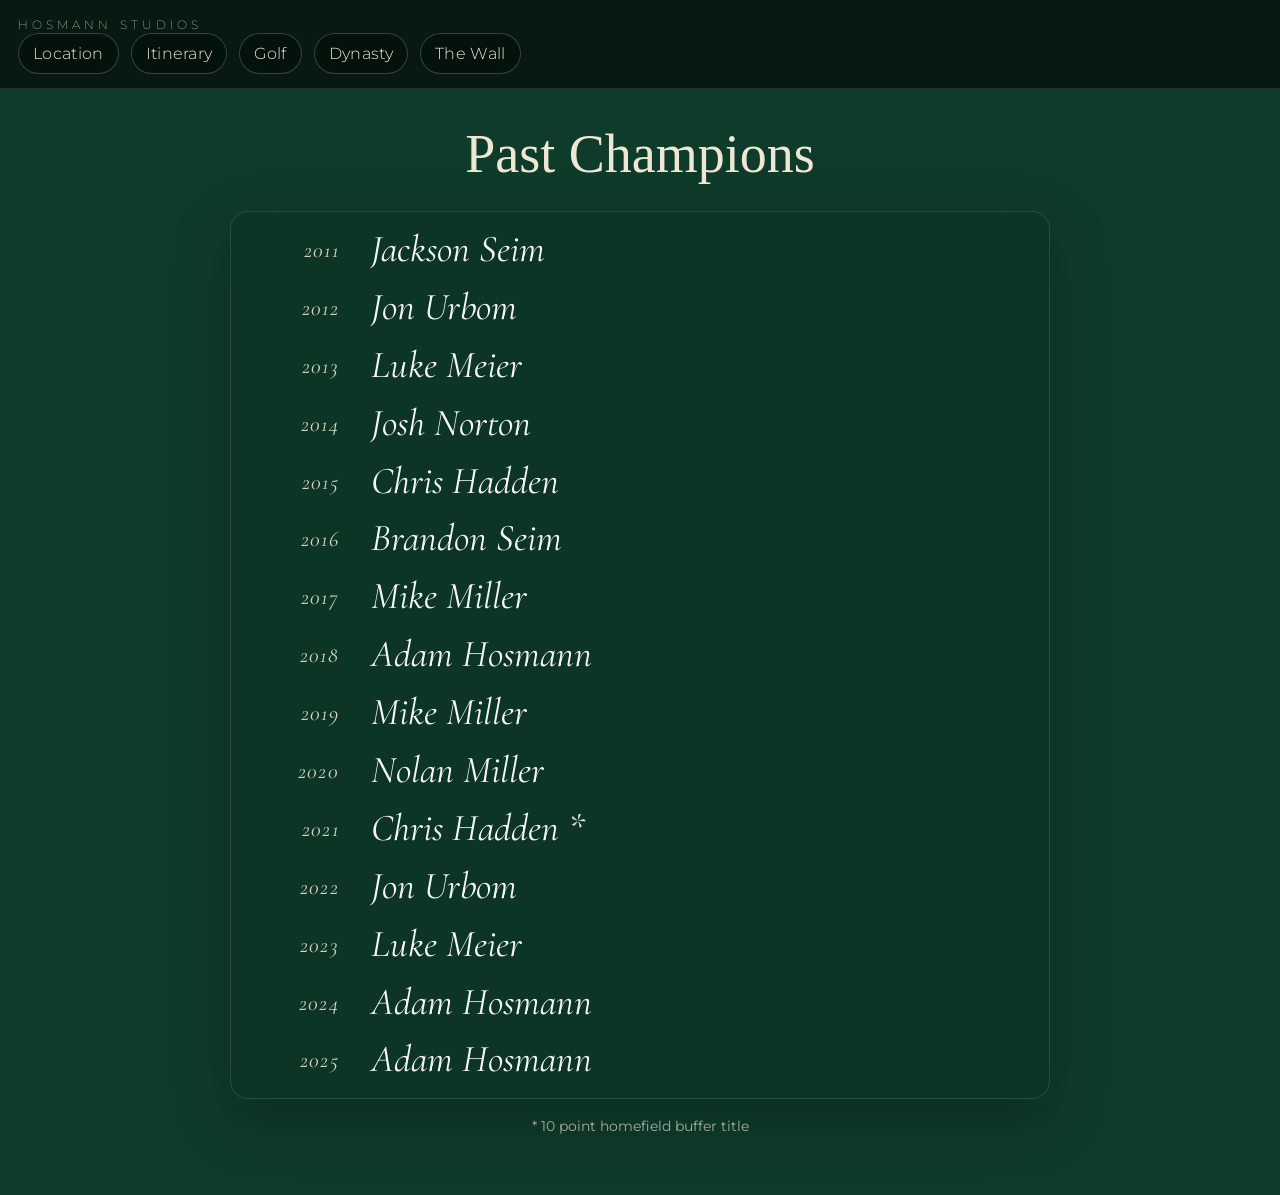
==== docs/dynasty.html @ a7280087 "Update dynasty.html" ====
<!doctype html>
<html lang="en">
<head>
  <meta charset="utf-8">
  <meta name="viewport" content="width=device-width, initial-scale=1, viewport-fit=cover">
  <title>Hosmann Studios</title>

  <link rel="preconnect" href="https://fonts.googleapis.com">
  <link rel="preconnect" href="https://fonts.gstatic.com" crossorigin>
  <link rel="stylesheet" href="https://fonts.googleapis.com/css2?family=IM+Fell+English+SC&family=Montserrat:wght@200;300;400;600&family=Cormorant+Garamond:ital,wght@0,400;0,600;1,400;1,600&display=swap">
  <link rel="stylesheet" href="styles.css?v=14">
</head>

<body class="page">
  <header class="topbar">
    <a class="brand" href="index.html">Hosmann Studios</a>

    <div class="topnav">
      <nav class="nav" aria-label="Primary">
        <a class="btn" href="location.html">Location</a>
        <a class="btn" href="itinerary.html">Itinerary</a>
        <a class="btn" href="golf.html">Golf</a>
        <a class="btn" href="dynasty.html">Dynasty</a>
        <a class="btn" href="wall.html">The Wall</a>
      </nav>
    </div>
  </header>

  <main class="content dynasty">
    <h1 class="page-title">Past Champions</h1>

    <div class="dynasty-table" role="table" aria-label="Past Champions">
      <div class="dynasty-row" role="row">
        <div class="dynasty-year" role="cell">2011</div>
        <div class="dynasty-name" role="cell">Jackson Seim</div>
      </div>

      <div class="dynasty-row" role="row">
        <div class="dynasty-year" role="cell">2012</div>
        <div class="dynasty-name" role="cell">Jon Urbom</div>
      </div>

      <div class="dynasty-row" role="row">
        <div class="dynasty-year" role="cell">2013</div>
        <div class="dynasty-name" role="cell">Luke Meier</div>
      </div>

      <div class="dynasty-row" role="row">
        <div class="dynasty-year" role="cell">2014</div>
        <div class="dynasty-name" role="cell">Josh Norton</div>
      </div>

      <div class="dynasty-row" role="row">
        <div class="dynasty-year" role="cell">2015</div>
        <div class="dynasty-name" role="cell">Chris Hadden</div>
      </div>

      <div class="dynasty-row" role="row">
        <div class="dynasty-year" role="cell">2016</div>
        <div class="dynasty-name" role="cell">Brandon Seim</div>
      </div>

      <div class="dynasty-row" role="row">
        <div class="dynasty-year" role="cell">2017</div>
        <div class="dynasty-name" role="cell">Mike Miller</div>
      </div>

      <div class="dynasty-row" role="row">
        <div class="dynasty-year" role="cell">2018</div>
        <div class="dynasty-name" role="cell">Adam Hosmann</div>
      </div>

      <div class="dynasty-row" role="row">
        <div class="dynasty-year" role="cell">2019</div>
        <div class="dynasty-name" role="cell">Mike Miller</div>
      </div>

      <div class="dynasty-row" role="row">
        <div class="dynasty-year" role="cell">2020</div>
        <div class="dynasty-name" role="cell">Nolan Miller</div>
      </div>

      <div class="dynasty-row" role="row">
        <div class="dynasty-year" role="cell">2021</div>
        <div class="dynasty-name" role="cell">Chris Hadden <span class="dynasty-note">*</span></div>
      </div>

      <div class="dynasty-row" role="row">
        <div class="dynasty-year" role="cell">2022</div>
        <div class="dynasty-name" role="cell">Jon Urbom</div>
      </div>

      <div class="dynasty-row" role="row">
        <div class="dynasty-year" role="cell">2023</div>
        <div class="dynasty-name" role="cell">Luke Meier</div>
      </div>

      <div class="dynasty-row" role="row">
        <div class="dynasty-year" role="cell">2024</div>
        <div class="dynasty-name" role="cell">Adam Hosmann</div>
      </div>

      <div class="dynasty-row" role="row">
        <div class="dynasty-year" role="cell">2025</div>
        <div class="dynasty-name" role="cell">Adam Hosmann</div>
      </div>
    </div>

    <p class="dynasty-footnote">* 10 point homefield buffer title</p>
  </main>
</body>
</html>
---- docs/styles.css ----
:root{
  --bg:#0F3B2B;
  --cream: rgba(247, 238, 220, .96);
  --creamSoft: rgba(247, 238, 220, .78);
  --line: rgba(247, 238, 220, .22);
  --gold: rgba(216, 185, 130, .96);
}

*{ box-sizing:border-box; }
html, body { min-height: 100%; }
html { background: var(--bg); }
body{
  margin:0;
  background: var(--bg);
  color: var(--cream);
  font-family: Montserrat, system-ui, -apple-system, Segoe UI, Roboto, Arial, sans-serif;
}
a{ color:inherit; text-decoration:none; }
a:hover{ opacity:.92; }

/* HOME HERO */
.hero{
  position: relative;
  min-height: 100svh;
  overflow:hidden;
  display:flex;
  flex-direction:column;
  justify-content:space-between;
  padding: clamp(16px, 3.2vw, 34px);
  padding-top: calc(clamp(16px, 3.2vw, 34px) + env(safe-area-inset-top));
  padding-bottom: calc(clamp(16px, 3.2vw, 34px) + env(safe-area-inset-bottom));
}

.hero-bg{
  position:absolute;
  inset:0;
  overflow:hidden;
  transform: translateZ(0);
}

.hero-img{
  width:100%;
  height:100%;
  object-fit:cover;
  object-position:center;
  display:block;
}

.hero-scrim{
  position:absolute;
  inset:0;
  background: linear-gradient(
    to bottom,
    rgba(0,0,0,.25) 0%,
    rgba(0,0,0,.18) 35%,
    rgba(6,22,15,.80) 100%
  );
}

.hero-top, .hero-center, .hero-bottom{ position:relative; z-index:1; }

.kicker{
  margin:0;
  text-align:center;
  text-transform: uppercase;
  letter-spacing: .34em;
  font-weight: 200;
  color: var(--creamSoft);
  font-size: clamp(12px, 2.3vw, 15px);
}

.hero-center{ text-align:center; padding: 10px 0; }

.title{
  margin: 10px 0 8px;
  font-family: "IM Fell English SC", Georgia, "Times New Roman", serif;
  font-weight: 400;
  line-height: .98;
  color: var(--cream);
  font-size: clamp(40px, 7.2vw, 84px);
  text-shadow: 0 10px 30px rgba(0,0,0,.35);
}

.subtitle{
  margin: 0;
  font-family: "Cormorant Garamond", Georgia, serif;
  font-style: italic;
  font-weight: 400;
  color: var(--creamSoft);
  font-size: clamp(18px, 3.2vw, 28px);
}

/* HERO NAV */
.nav{
  display:flex;
  gap: 12px;
  justify-content:center;
  flex-wrap:wrap;
}
.btn{
  display:inline-flex;
  align-items:center;
  justify-content:center;
  padding: 12px 18px;
  border-radius: 999px;
  border: 1px solid var(--line);
  background: rgba(0,0,0,.18);
  backdrop-filter: blur(10px);
  -webkit-backdrop-filter: blur(10px);
  color: var(--cream);
  font-weight: 300;
  letter-spacing: .02em;
  min-width: 110px;
  transition: background .15s ease, border-color .15s ease, transform .1s ease;
}
.btn:hover{
  background: rgba(0,0,0,.26);
  border-color: rgba(247,238,220,.30);
}
.btn:active{
  background: rgba(6,22,15,.88);
  transform: translateY(1px);
  border-color: rgba(247,238,220,.34);
}

@media (max-width: 480px){
  .hero{ padding-left: 16px; padding-right: 16px; }
  .kicker{ letter-spacing: .26em; }
  .nav{ gap: 10px; }
  .btn{ min-width: 46%; padding: 12px 14px; }
}
@media (max-height: 740px){
  .title{ font-size: clamp(34px, 6.6vw, 68px); }
}

/* TOPBAR + CONTENT PAGES */
.topbar{
  position: sticky;
  top:0;
  z-index:10;
  background: rgba(6,22,15,.88);
  backdrop-filter: blur(12px);
  -webkit-backdrop-filter: blur(12px);
  border-bottom: 1px solid rgba(247,238,220,.10);
  padding: 14px 18px;
}
.brand{
  font-weight: 200;
  letter-spacing: .34em;
  text-transform: uppercase;
  color: var(--creamSoft);
  font-size: 12px;
  text-decoration: none;
}

.brand:hover{
  opacity: .9;
}

.topnav .nav{ justify-content:flex-start; }
.topnav .btn{ min-width: auto; padding: 10px 14px; }

.content{
  max-width: 980px;
  margin: 0 auto;
  padding: 26px 18px 60px;
}
.page-title{
  margin: 10px 0 18px;
  font-family: "IM Fell English SC", Georgia, serif;
  font-weight: 400;
  font-size: clamp(34px, 4.4vw, 54px);
}

.card{
  background: rgba(255,255,255,.03);
  border: 1px solid rgba(247,238,220,.10);
  border-radius: 18px;
  padding: 18px;
}
.muted{ color: rgba(247,238,220,.72); }

.grid-2{
  display:grid;
  grid-template-columns: 1fr 1fr;
  gap: 18px;
}
@media (max-width: 720px){
  .grid-2{ grid-template-columns: 1fr; }
}

/* ITINERARY */
.itinerary{ display:flex; flex-direction:column; gap: 18px; }
.day{
  background: linear-gradient(180deg, rgba(255,255,255,.03), rgba(255,255,255,.02));
  border: 1px solid rgba(247,238,220,.10);
  border-radius: 18px;
  padding: 18px;
}
.day h2{
  margin: 0 0 14px;
  font-family: "Cormorant Garamond", Georgia, serif;
  font-weight: 600;
  color: var(--gold);
  font-size: clamp(22px, 3vw, 30px);
}
.schedule{ display:flex; flex-direction:column; gap: 10px; }
.row{
  display:grid;
  grid-template-columns: 170px 1fr;
  gap: 12px;
  padding: 10px 12px;
  border-radius: 12px;
  background: rgba(0,0,0,.18);
  border: 1px solid rgba(247,238,220,.08);
}
.time{ font-weight: 300; color: rgba(247,238,220,.80); }
.event{
  font-family: "Cormorant Garamond", Georgia, serif;
  font-style: italic;
  font-size: 20px;
  color: rgba(247,238,220,.94);
}
@media (max-width: 560px){
  .row{ grid-template-columns: 1fr; }
  .event{ font-size: 19px; }
}

/* DYNASTY – PAST CHAMPIONS */

.dynasty{
  max-width: 980px;
  margin: 0 auto;
}

.dynasty .page-title{
  text-align: center;
  margin: 8px 0 26px;
}

/* Centered two-column list that feels like itinerary typography */
.dynasty-table{
  width: min(820px, 100%);
  margin: 0 auto;
  display: grid;
  gap: clamp(12px, 2.2vw, 18px);
  padding: clamp(10px, 2vw, 18px);
  border-radius: 18px;
  background: rgba(0,0,0,.10);
  border: 1px solid rgba(247,238,220,.12);
  box-shadow: 0 20px 60px rgba(0,0,0,.25);
}

.dynasty-row{
  display: grid;
  grid-template-columns: 90px 1fr;
  column-gap: 32px;
  align-items: center;
}

.dynasty-year{
  text-align: right;
  font-family: "Cormorant Garamond", Georgia, serif;
  font-style: italic;
  font-weight: 400;
  color: rgba(247,238,220,.85);
  letter-spacing: .06em;
  font-size: clamp(18px, 3.4vw, 22px);
  line-height: 1;
}

.dynasty-name{
  font-family: "Cormorant Garamond", Georgia, serif;
  font-style: italic;
  font-weight: 400;
  color: rgba(255,255,255,.96);
  font-size: clamp(24px, 4.8vw, 38px);
  line-height: 1.05;
}

.dynasty-note{
  opacity: .85;
}

.dynasty-footnote{
  margin: 18px auto 0;
  width: min(820px, 100%);
  text-align: center;
  font-size: 14px;
  color: rgba(247,238,220,.65);
}

/* WALL */
.wall{ display:flex; flex-direction:column; gap: 22px; }
.champ{
  background: rgba(255,255,255,.03);
  border: 1px solid rgba(247,238,220,.10);
  border-radius: 18px;
  padding: 16px;
}
.champ h2{
  margin: 0 0 12px;
  font-family: "IM Fell English SC", Georgia, serif;
  font-weight: 400;
  color: var(--gold);
}
.champ-img{
  width:100%;
  height:auto;
  border-radius: 14px;
  border: 1px solid rgba(247,238,220,.12);
}

.location-image {
  margin-top: 2.5rem;
  display: flex;
  justify-content: center;
}

.location-image img {
  width: 100%;
  max-width: 900px;
  height: auto;
  border-radius: 6px;
}

/* iPhone portrait: keep cover, adjust the crop window */
@media (max-width: 520px) {
  .hero-img{
    object-fit: cover;
    object-position: 70% 55%;
  }
}
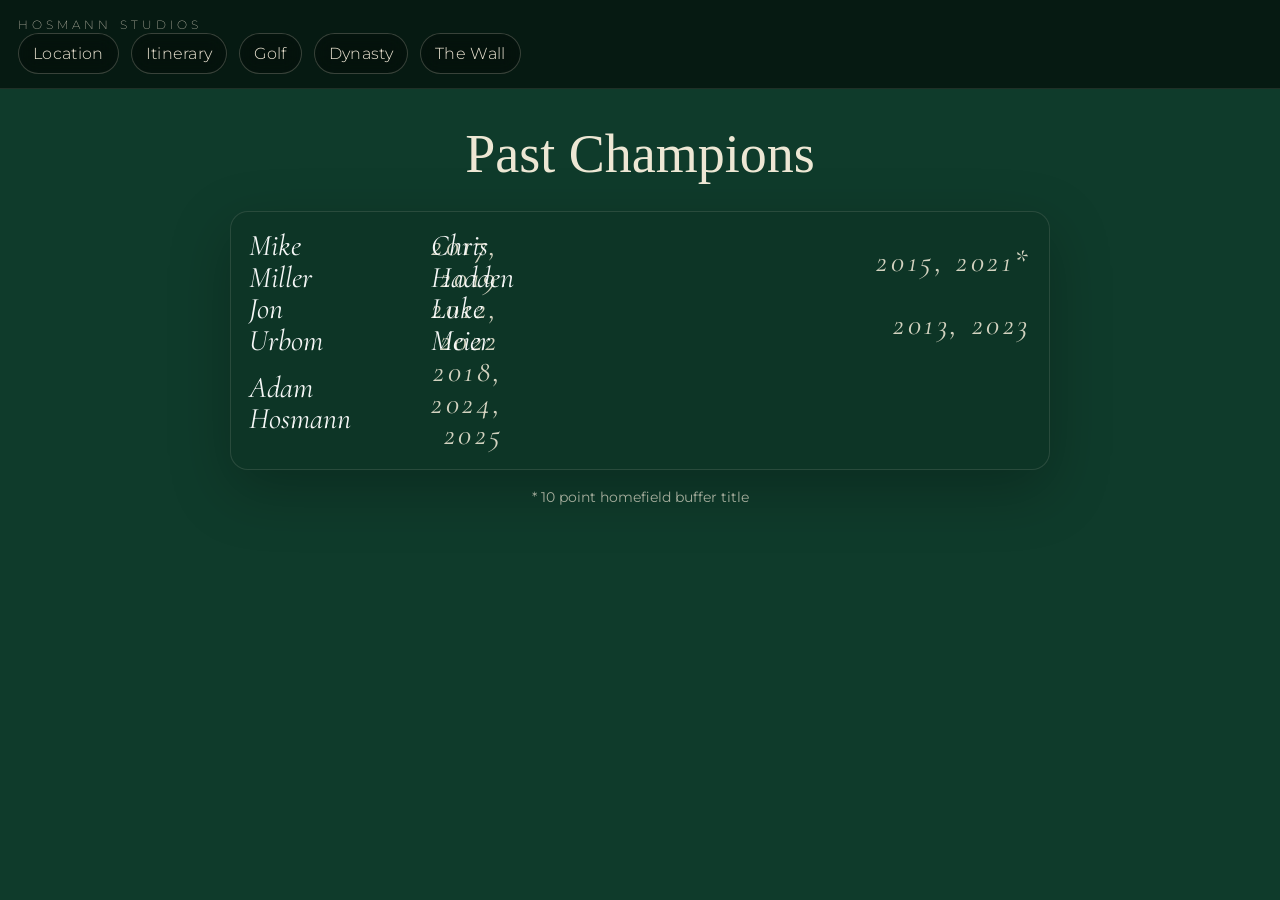
==== commit f32b594c: "Update dynasty.html" ====
--- a/docs/dynasty.html
+++ b/docs/dynasty.html
@@ -31,78 +31,31 @@
 
     <div class="dynasty-table" role="table" aria-label="Past Champions">
       <div class="dynasty-row" role="row">
-        <div class="dynasty-year" role="cell">2011</div>
-        <div class="dynasty-name" role="cell">Jackson Seim</div>
-      </div>
 
-      <div class="dynasty-row" role="row">
-        <div class="dynasty-year" role="cell">2012</div>
-        <div class="dynasty-name" role="cell">Jon Urbom</div>
-      </div>
+<div class="dynasty-row">
+  <div class="dynasty-name">Mike Miller</div>
+  <div class="dynasty-year">2017, 2019</div>
+</div>
 
-      <div class="dynasty-row" role="row">
-        <div class="dynasty-year" role="cell">2013</div>
-        <div class="dynasty-name" role="cell">Luke Meier</div>
-      </div>
+<div class="dynasty-row">
+  <div class="dynasty-name">Chris Hadden</div>
+  <div class="dynasty-year">2015, 2021*</div>
+</div>
 
-      <div class="dynasty-row" role="row">
-        <div class="dynasty-year" role="cell">2014</div>
-        <div class="dynasty-name" role="cell">Josh Norton</div>
-      </div>
+<div class="dynasty-row">
+  <div class="dynasty-name">Jon Urbom</div>
+  <div class="dynasty-year">2012, 2022</div>
+</div>
 
-      <div class="dynasty-row" role="row">
-        <div class="dynasty-year" role="cell">2015</div>
-        <div class="dynasty-name" role="cell">Chris Hadden</div>
-      </div>
+<div class="dynasty-row">
+  <div class="dynasty-name">Luke Meier</div>
+  <div class="dynasty-year">2013, 2023</div>
+</div>
 
-      <div class="dynasty-row" role="row">
-        <div class="dynasty-year" role="cell">2016</div>
-        <div class="dynasty-name" role="cell">Brandon Seim</div>
-      </div>
-
-      <div class="dynasty-row" role="row">
-        <div class="dynasty-year" role="cell">2017</div>
-        <div class="dynasty-name" role="cell">Mike Miller</div>
-      </div>
-
-      <div class="dynasty-row" role="row">
-        <div class="dynasty-year" role="cell">2018</div>
-        <div class="dynasty-name" role="cell">Adam Hosmann</div>
-      </div>
-
-      <div class="dynasty-row" role="row">
-        <div class="dynasty-year" role="cell">2019</div>
-        <div class="dynasty-name" role="cell">Mike Miller</div>
-      </div>
-
-      <div class="dynasty-row" role="row">
-        <div class="dynasty-year" role="cell">2020</div>
-        <div class="dynasty-name" role="cell">Nolan Miller</div>
-      </div>
-
-      <div class="dynasty-row" role="row">
-        <div class="dynasty-year" role="cell">2021</div>
-        <div class="dynasty-name" role="cell">Chris Hadden <span class="dynasty-note">*</span></div>
-      </div>
-
-      <div class="dynasty-row" role="row">
-        <div class="dynasty-year" role="cell">2022</div>
-        <div class="dynasty-name" role="cell">Jon Urbom</div>
-      </div>
-
-      <div class="dynasty-row" role="row">
-        <div class="dynasty-year" role="cell">2023</div>
-        <div class="dynasty-name" role="cell">Luke Meier</div>
-      </div>
-
-      <div class="dynasty-row" role="row">
-        <div class="dynasty-year" role="cell">2024</div>
-        <div class="dynasty-name" role="cell">Adam Hosmann</div>
-      </div>
-
-      <div class="dynasty-row" role="row">
-        <div class="dynasty-year" role="cell">2025</div>
-        <div class="dynasty-name" role="cell">Adam Hosmann</div>
+<div class="dynasty-row">
+  <div class="dynasty-name">Adam Hosmann</div>
+  <div class="dynasty-year">2018, 2024, 2025</div>
+</div>        
       </div>
     </div>
 
--- a/docs/styles.css
+++ b/docs/styles.css
@@ -253,8 +253,8 @@
 
 .dynasty-row{
   display: grid;
-  grid-template-columns: 90px 1fr;
-  column-gap: 32px;
+  grid-template-columns: 110px 1fr;
+  column-gap: 72px;
   align-items: center;
 }
 
@@ -264,9 +264,9 @@
   font-style: italic;
   font-weight: 400;
   color: rgba(247,238,220,.85);
-  letter-spacing: .06em;
-  font-size: clamp(18px, 3.4vw, 22px);
-  line-height: 1;
+  letter-spacing: .12em;
+  font-size: clamp(22px, 4.2vw, 30px);
+  line-height: 1.05;
 }
 
 .dynasty-name{
@@ -274,7 +274,7 @@
   font-style: italic;
   font-weight: 400;
   color: rgba(255,255,255,.96);
-  font-size: clamp(24px, 4.8vw, 38px);
+  font-size: clamp(22px, 4.2vw, 30px);
   line-height: 1.05;
 }
 
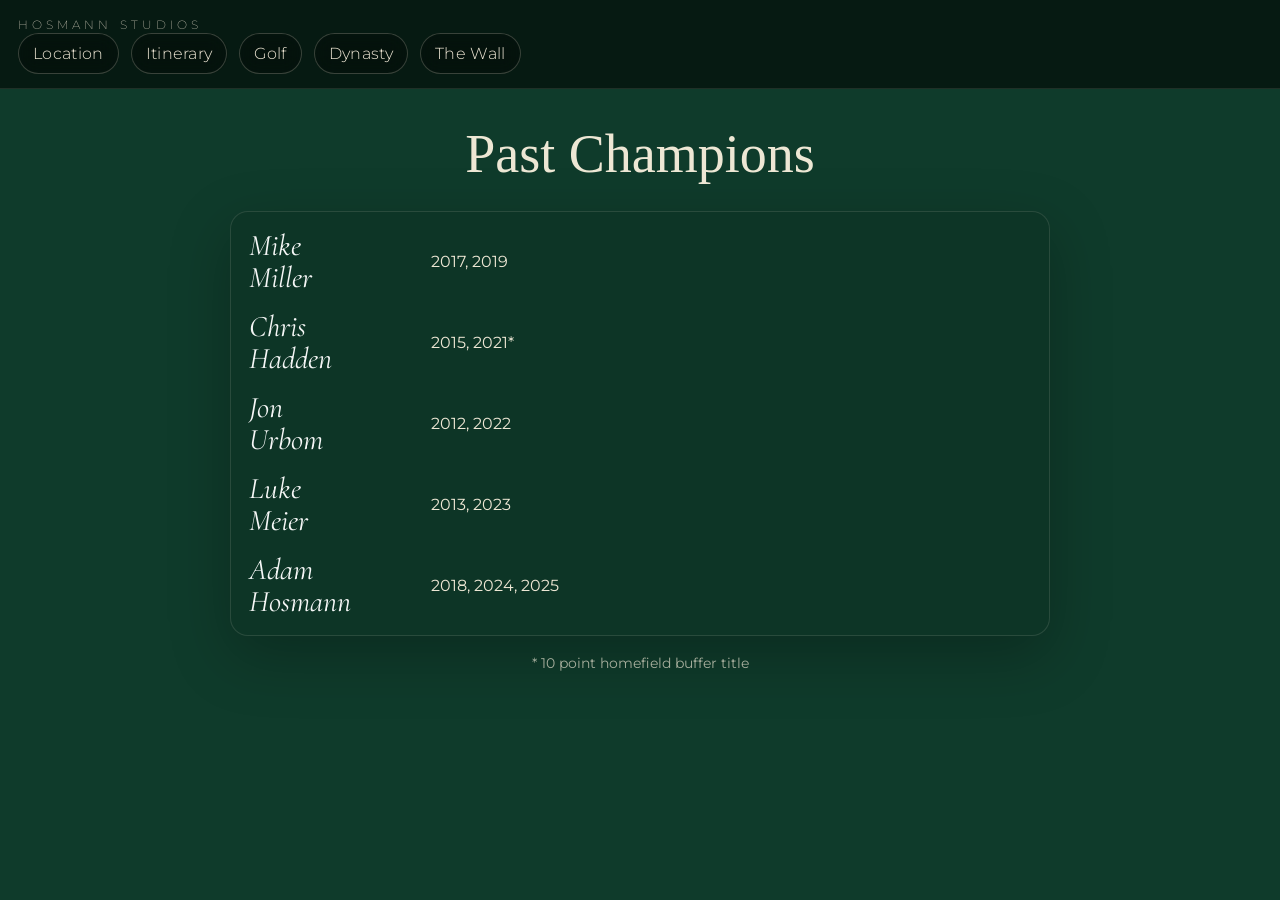
==== commit 4884eafb: "Update dynasty.html" ====
--- a/docs/dynasty.html
+++ b/docs/dynasty.html
@@ -8,7 +8,7 @@
   <link rel="preconnect" href="https://fonts.googleapis.com">
   <link rel="preconnect" href="https://fonts.gstatic.com" crossorigin>
   <link rel="stylesheet" href="https://fonts.googleapis.com/css2?family=IM+Fell+English+SC&family=Montserrat:wght@200;300;400;600&family=Cormorant+Garamond:ital,wght@0,400;0,600;1,400;1,600&display=swap">
-  <link rel="stylesheet" href="styles.css?v=14">
+  <link rel="stylesheet" href="styles.css?v=15">
 </head>
 
 <body class="page">
@@ -29,33 +29,30 @@
   <main class="content dynasty">
     <h1 class="page-title">Past Champions</h1>
 
-    <div class="dynasty-table" role="table" aria-label="Past Champions">
+    <div class="dynasty-table" role="table" aria-label="Dynasty Champions">
       <div class="dynasty-row" role="row">
+        <div class="dynasty-name" role="cell">Mike Miller</div>
+        <div class="dynasty-years" role="cell">2017, 2019</div>
+      </div>
 
-<div class="dynasty-row">
-  <div class="dynasty-name">Mike Miller</div>
-  <div class="dynasty-year">2017, 2019</div>
-</div>
+      <div class="dynasty-row" role="row">
+        <div class="dynasty-name" role="cell">Chris Hadden</div>
+        <div class="dynasty-years" role="cell">2015, 2021*</div>
+      </div>
 
-<div class="dynasty-row">
-  <div class="dynasty-name">Chris Hadden</div>
-  <div class="dynasty-year">2015, 2021*</div>
-</div>
+      <div class="dynasty-row" role="row">
+        <div class="dynasty-name" role="cell">Jon Urbom</div>
+        <div class="dynasty-years" role="cell">2012, 2022</div>
+      </div>
 
-<div class="dynasty-row">
-  <div class="dynasty-name">Jon Urbom</div>
-  <div class="dynasty-year">2012, 2022</div>
-</div>
+      <div class="dynasty-row" role="row">
+        <div class="dynasty-name" role="cell">Luke Meier</div>
+        <div class="dynasty-years" role="cell">2013, 2023</div>
+      </div>
 
-<div class="dynasty-row">
-  <div class="dynasty-name">Luke Meier</div>
-  <div class="dynasty-year">2013, 2023</div>
-</div>
-
-<div class="dynasty-row">
-  <div class="dynasty-name">Adam Hosmann</div>
-  <div class="dynasty-year">2018, 2024, 2025</div>
-</div>        
+      <div class="dynasty-row" role="row">
+        <div class="dynasty-name" role="cell">Adam Hosmann</div>
+        <div class="dynasty-years" role="cell">2018, 2024, 2025</div>
       </div>
     </div>
 
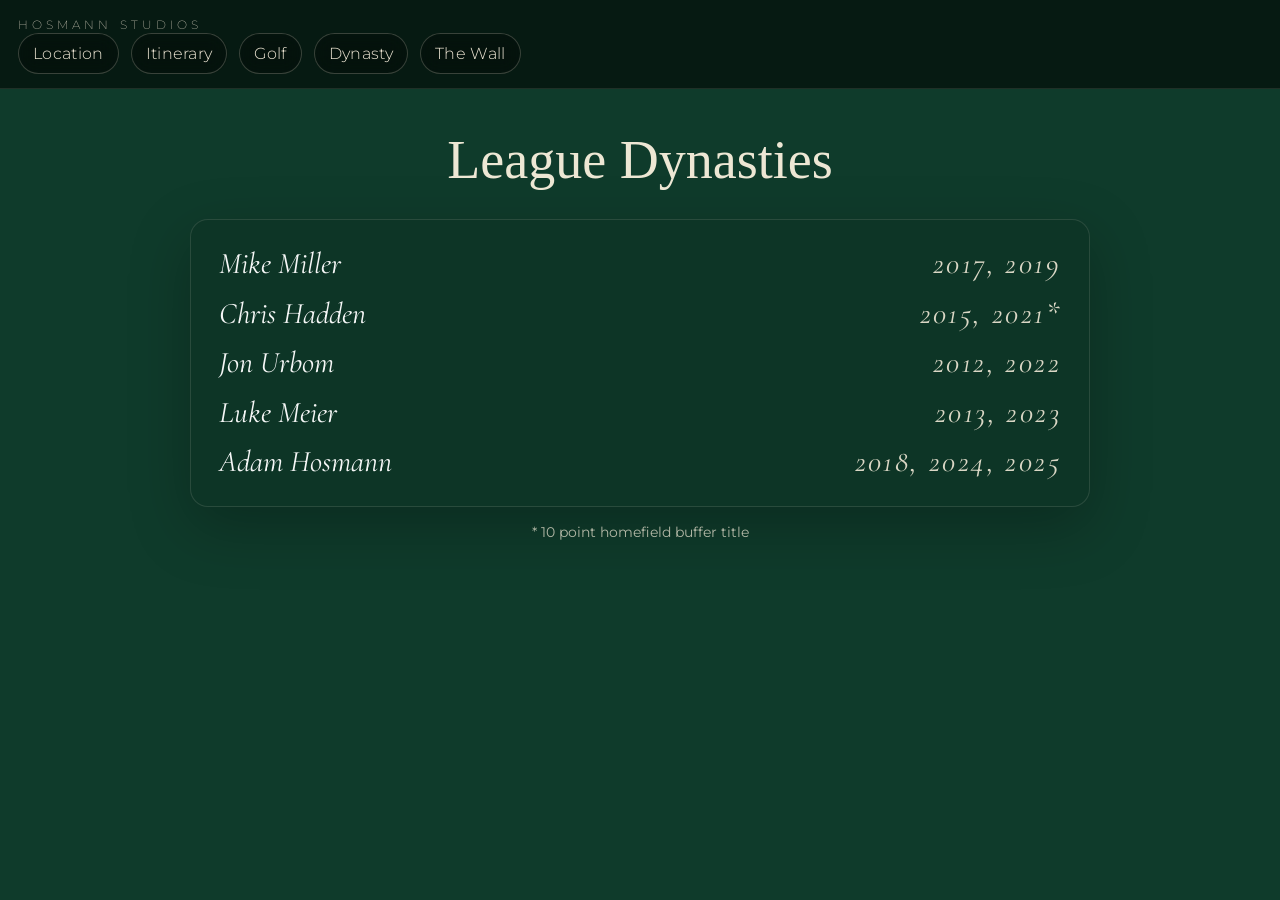
==== commit 3bd5a2de: "Update dynasty.html" ====
--- a/docs/dynasty.html
+++ b/docs/dynasty.html
@@ -27,7 +27,7 @@
   </header>
 
   <main class="content dynasty">
-    <h1 class="page-title">Past Champions</h1>
+    <h1 class="page-title">League Dynasties</h1>
 
     <div class="dynasty-table" role="table" aria-label="Dynasty Champions">
       <div class="dynasty-row" role="row">
--- a/docs/styles.css
+++ b/docs/styles.css
@@ -226,70 +226,6 @@
   .event{ font-size: 19px; }
 }
 
-/* DYNASTY – PAST CHAMPIONS */
-
-.dynasty{
-  max-width: 980px;
-  margin: 0 auto;
-}
-
-.dynasty .page-title{
-  text-align: center;
-  margin: 8px 0 26px;
-}
-
-/* Centered two-column list that feels like itinerary typography */
-.dynasty-table{
-  width: min(820px, 100%);
-  margin: 0 auto;
-  display: grid;
-  gap: clamp(12px, 2.2vw, 18px);
-  padding: clamp(10px, 2vw, 18px);
-  border-radius: 18px;
-  background: rgba(0,0,0,.10);
-  border: 1px solid rgba(247,238,220,.12);
-  box-shadow: 0 20px 60px rgba(0,0,0,.25);
-}
-
-.dynasty-row{
-  display: grid;
-  grid-template-columns: 110px 1fr;
-  column-gap: 72px;
-  align-items: center;
-}
-
-.dynasty-year{
-  text-align: right;
-  font-family: "Cormorant Garamond", Georgia, serif;
-  font-style: italic;
-  font-weight: 400;
-  color: rgba(247,238,220,.85);
-  letter-spacing: .12em;
-  font-size: clamp(22px, 4.2vw, 30px);
-  line-height: 1.05;
-}
-
-.dynasty-name{
-  font-family: "Cormorant Garamond", Georgia, serif;
-  font-style: italic;
-  font-weight: 400;
-  color: rgba(255,255,255,.96);
-  font-size: clamp(22px, 4.2vw, 30px);
-  line-height: 1.05;
-}
-
-.dynasty-note{
-  opacity: .85;
-}
-
-.dynasty-footnote{
-  margin: 18px auto 0;
-  width: min(820px, 100%);
-  text-align: center;
-  font-size: 14px;
-  color: rgba(247,238,220,.65);
-}
-
 /* WALL */
 .wall{ display:flex; flex-direction:column; gap: 22px; }
 .champ{
@@ -331,3 +267,62 @@
     object-position: 70% 55%;
   }
 }
+
+/* DYNASTY – MULTI-WIN CHAMPIONS */
+
+.dynasty .page-title{
+  text-align: center;
+  margin: 14px 0 clamp(18px, 4vw, 28px);
+}
+
+/* centered “dark glass” panel */
+.dynasty-table{
+  width: min(900px, 100%);
+  margin: 0 auto;
+  display: grid;
+  gap: clamp(14px, 2.2vw, 18px);
+  padding: clamp(18px, 3vw, 28px);
+  border-radius: 18px;
+  background: rgba(0,0,0,.10);
+  border: 1px solid rgba(247,238,220,.12);
+  box-shadow: 0 20px 60px rgba(0,0,0,.25);
+}
+
+/* two-column rows: name left, years right */
+.dynasty-row{
+  display: grid;
+  grid-template-columns: 1fr auto;
+  column-gap: clamp(32px, 6vw, 70px);
+  align-items: center;
+}
+
+/* left column */
+.dynasty-name{
+  font-family: "Cormorant Garamond", Georgia, serif;
+  font-style: italic;
+  font-weight: 400;
+  color: rgba(255,255,255,.96);
+  font-size: clamp(22px, 4.2vw, 30px);
+  line-height: 1.05;
+}
+
+/* right column (years), same size as name */
+.dynasty-years{
+  font-family: "Cormorant Garamond", Georgia, serif;
+  font-style: italic;
+  font-weight: 400;
+  color: rgba(247,238,220,.88);
+  font-size: clamp(22px, 4.2vw, 30px);
+  line-height: 1.05;
+  text-align: right;
+  letter-spacing: .08em;
+  white-space: nowrap;
+}
+
+/* footnote centered under panel */
+.dynasty-footnote{
+  margin: 16px 0 0;
+  text-align: center;
+  color: rgba(247,238,220,.70);
+  font-size: 14px;
+}
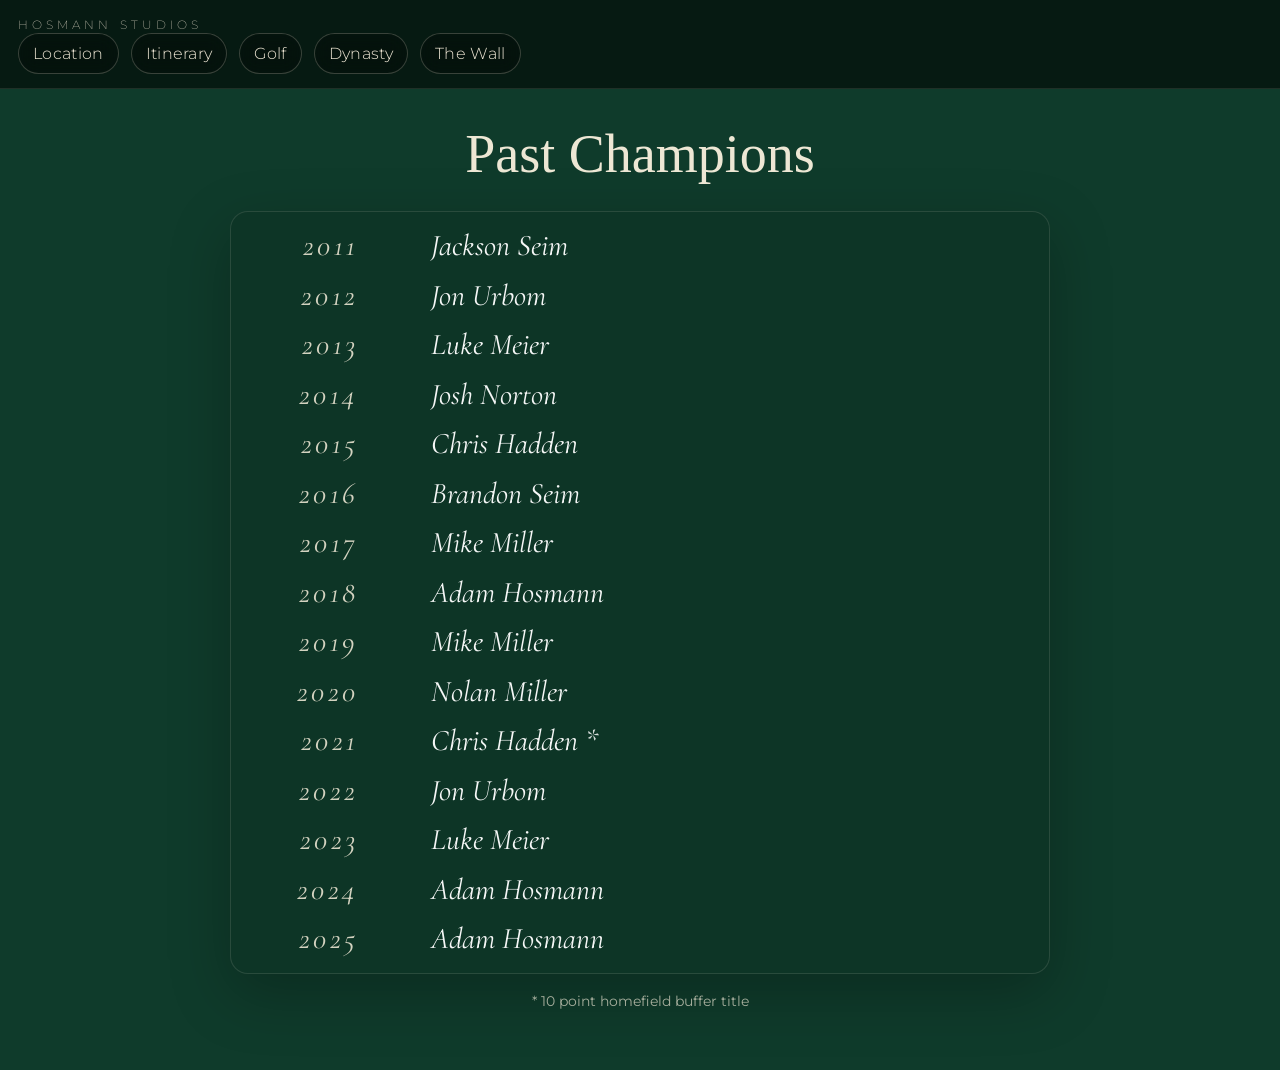
==== commit 835180de: "Update dynasty.html" ====
--- a/docs/dynasty.html
+++ b/docs/dynasty.html
@@ -8,7 +8,7 @@
   <link rel="preconnect" href="https://fonts.googleapis.com">
   <link rel="preconnect" href="https://fonts.gstatic.com" crossorigin>
   <link rel="stylesheet" href="https://fonts.googleapis.com/css2?family=IM+Fell+English+SC&family=Montserrat:wght@200;300;400;600&family=Cormorant+Garamond:ital,wght@0,400;0,600;1,400;1,600&display=swap">
-  <link rel="stylesheet" href="styles.css?v=15">
+  <link rel="stylesheet" href="styles.css?v=14">
 </head>
 
 <body class="page">
@@ -27,32 +27,82 @@
   </header>
 
   <main class="content dynasty">
-    <h1 class="page-title">League Dynasties</h1>
+    <h1 class="page-title">Past Champions</h1>
 
-    <div class="dynasty-table" role="table" aria-label="Dynasty Champions">
+    <div class="dynasty-table" role="table" aria-label="Past Champions">
       <div class="dynasty-row" role="row">
-        <div class="dynasty-name" role="cell">Mike Miller</div>
-        <div class="dynasty-years" role="cell">2017, 2019</div>
+        <div class="dynasty-year" role="cell">2011</div>
+        <div class="dynasty-name" role="cell">Jackson Seim</div>
       </div>
 
       <div class="dynasty-row" role="row">
-        <div class="dynasty-name" role="cell">Chris Hadden</div>
-        <div class="dynasty-years" role="cell">2015, 2021*</div>
+        <div class="dynasty-year" role="cell">2012</div>
+        <div class="dynasty-name" role="cell">Jon Urbom</div>
       </div>
 
       <div class="dynasty-row" role="row">
-        <div class="dynasty-name" role="cell">Jon Urbom</div>
-        <div class="dynasty-years" role="cell">2012, 2022</div>
+        <div class="dynasty-year" role="cell">2013</div>
+        <div class="dynasty-name" role="cell">Luke Meier</div>
       </div>
 
       <div class="dynasty-row" role="row">
-        <div class="dynasty-name" role="cell">Luke Meier</div>
-        <div class="dynasty-years" role="cell">2013, 2023</div>
+        <div class="dynasty-year" role="cell">2014</div>
+        <div class="dynasty-name" role="cell">Josh Norton</div>
       </div>
 
       <div class="dynasty-row" role="row">
+        <div class="dynasty-year" role="cell">2015</div>
+        <div class="dynasty-name" role="cell">Chris Hadden</div>
+      </div>
+
+      <div class="dynasty-row" role="row">
+        <div class="dynasty-year" role="cell">2016</div>
+        <div class="dynasty-name" role="cell">Brandon Seim</div>
+      </div>
+
+      <div class="dynasty-row" role="row">
+        <div class="dynasty-year" role="cell">2017</div>
+        <div class="dynasty-name" role="cell">Mike Miller</div>
+      </div>
+
+      <div class="dynasty-row" role="row">
+        <div class="dynasty-year" role="cell">2018</div>
         <div class="dynasty-name" role="cell">Adam Hosmann</div>
-        <div class="dynasty-years" role="cell">2018, 2024, 2025</div>
+      </div>
+
+      <div class="dynasty-row" role="row">
+        <div class="dynasty-year" role="cell">2019</div>
+        <div class="dynasty-name" role="cell">Mike Miller</div>
+      </div>
+
+      <div class="dynasty-row" role="row">
+        <div class="dynasty-year" role="cell">2020</div>
+        <div class="dynasty-name" role="cell">Nolan Miller</div>
+      </div>
+
+      <div class="dynasty-row" role="row">
+        <div class="dynasty-year" role="cell">2021</div>
+        <div class="dynasty-name" role="cell">Chris Hadden <span class="dynasty-note">*</span></div>
+      </div>
+
+      <div class="dynasty-row" role="row">
+        <div class="dynasty-year" role="cell">2022</div>
+        <div class="dynasty-name" role="cell">Jon Urbom</div>
+      </div>
+
+      <div class="dynasty-row" role="row">
+        <div class="dynasty-year" role="cell">2023</div>
+        <div class="dynasty-name" role="cell">Luke Meier</div>
+      </div>
+
+      <div class="dynasty-row" role="row">
+        <div class="dynasty-year" role="cell">2024</div>
+        <div class="dynasty-name" role="cell">Adam Hosmann</div>
+      </div>
+
+      <div class="dynasty-row" role="row">
+        <div class="dynasty-year" role="cell">2025</div>
+        <div class="dynasty-name" role="cell">Adam Hosmann</div>
       </div>
     </div>
 
--- a/docs/styles.css
+++ b/docs/styles.css
@@ -226,6 +226,70 @@
   .event{ font-size: 19px; }
 }
 
+/* DYNASTY – PAST CHAMPIONS */
+
+.dynasty{
+  max-width: 980px;
+  margin: 0 auto;
+}
+
+.dynasty .page-title{
+  text-align: center;
+  margin: 8px 0 26px;
+}
+
+/* Centered two-column list that feels like itinerary typography */
+.dynasty-table{
+  width: min(820px, 100%);
+  margin: 0 auto;
+  display: grid;
+  gap: clamp(12px, 2.2vw, 18px);
+  padding: clamp(10px, 2vw, 18px);
+  border-radius: 18px;
+  background: rgba(0,0,0,.10);
+  border: 1px solid rgba(247,238,220,.12);
+  box-shadow: 0 20px 60px rgba(0,0,0,.25);
+}
+
+.dynasty-row{
+  display: grid;
+  grid-template-columns: 110px 1fr;
+  column-gap: 72px;
+  align-items: center;
+}
+
+.dynasty-year{
+  text-align: right;
+  font-family: "Cormorant Garamond", Georgia, serif;
+  font-style: italic;
+  font-weight: 400;
+  color: rgba(247,238,220,.85);
+  letter-spacing: .12em;
+  font-size: clamp(22px, 4.2vw, 30px);
+  line-height: 1.05;
+}
+
+.dynasty-name{
+  font-family: "Cormorant Garamond", Georgia, serif;
+  font-style: italic;
+  font-weight: 400;
+  color: rgba(255,255,255,.96);
+  font-size: clamp(22px, 4.2vw, 30px);
+  line-height: 1.05;
+}
+
+.dynasty-note{
+  opacity: .85;
+}
+
+.dynasty-footnote{
+  margin: 18px auto 0;
+  width: min(820px, 100%);
+  text-align: center;
+  font-size: 14px;
+  color: rgba(247,238,220,.65);
+}
+
 /* WALL */
 .wall{ display:flex; flex-direction:column; gap: 22px; }
 .champ{
@@ -267,62 +331,3 @@
     object-position: 70% 55%;
   }
 }
-
-/* DYNASTY – MULTI-WIN CHAMPIONS */
-
-.dynasty .page-title{
-  text-align: center;
-  margin: 14px 0 clamp(18px, 4vw, 28px);
-}
-
-/* centered “dark glass” panel */
-.dynasty-table{
-  width: min(900px, 100%);
-  margin: 0 auto;
-  display: grid;
-  gap: clamp(14px, 2.2vw, 18px);
-  padding: clamp(18px, 3vw, 28px);
-  border-radius: 18px;
-  background: rgba(0,0,0,.10);
-  border: 1px solid rgba(247,238,220,.12);
-  box-shadow: 0 20px 60px rgba(0,0,0,.25);
-}
-
-/* two-column rows: name left, years right */
-.dynasty-row{
-  display: grid;
-  grid-template-columns: 1fr auto;
-  column-gap: clamp(32px, 6vw, 70px);
-  align-items: center;
-}
-
-/* left column */
-.dynasty-name{
-  font-family: "Cormorant Garamond", Georgia, serif;
-  font-style: italic;
-  font-weight: 400;
-  color: rgba(255,255,255,.96);
-  font-size: clamp(22px, 4.2vw, 30px);
-  line-height: 1.05;
-}
-
-/* right column (years), same size as name */
-.dynasty-years{
-  font-family: "Cormorant Garamond", Georgia, serif;
-  font-style: italic;
-  font-weight: 400;
-  color: rgba(247,238,220,.88);
-  font-size: clamp(22px, 4.2vw, 30px);
-  line-height: 1.05;
-  text-align: right;
-  letter-spacing: .08em;
-  white-space: nowrap;
-}
-
-/* footnote centered under panel */
-.dynasty-footnote{
-  margin: 16px 0 0;
-  text-align: center;
-  color: rgba(247,238,220,.70);
-  font-size: 14px;
-}
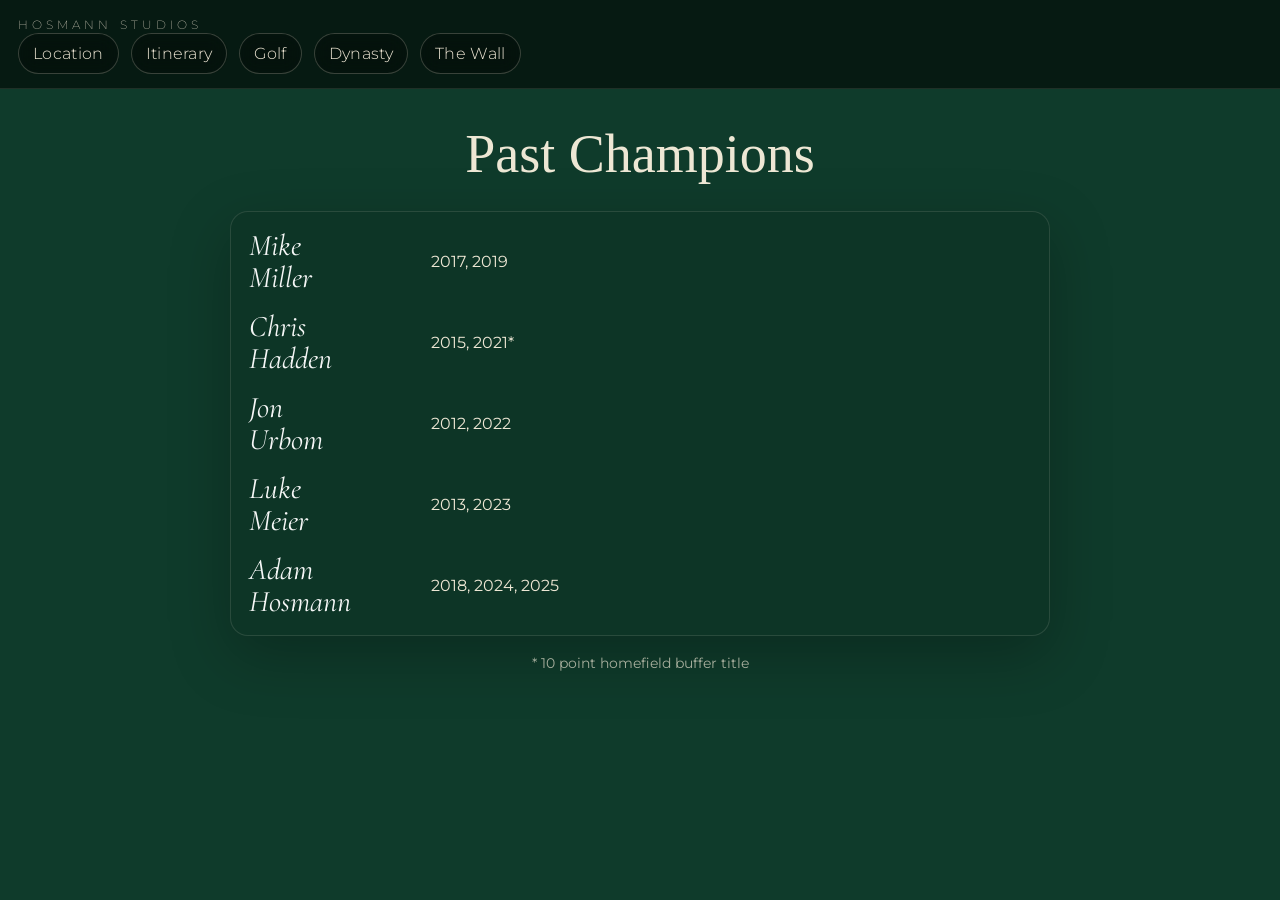
==== commit 811baef2: "Update dynasty.html" ====
--- a/docs/dynasty.html
+++ b/docs/dynasty.html
@@ -8,7 +8,7 @@
   <link rel="preconnect" href="https://fonts.googleapis.com">
   <link rel="preconnect" href="https://fonts.gstatic.com" crossorigin>
   <link rel="stylesheet" href="https://fonts.googleapis.com/css2?family=IM+Fell+English+SC&family=Montserrat:wght@200;300;400;600&family=Cormorant+Garamond:ital,wght@0,400;0,600;1,400;1,600&display=swap">
-  <link rel="stylesheet" href="styles.css?v=14">
+  <link rel="stylesheet" href="styles.css?v=15">
 </head>
 
 <body class="page">
@@ -29,80 +29,30 @@
   <main class="content dynasty">
     <h1 class="page-title">Past Champions</h1>
 
-    <div class="dynasty-table" role="table" aria-label="Past Champions">
+    <div class="dynasty-table" role="table" aria-label="Dynasty Champions">
       <div class="dynasty-row" role="row">
-        <div class="dynasty-year" role="cell">2011</div>
-        <div class="dynasty-name" role="cell">Jackson Seim</div>
+        <div class="dynasty-name" role="cell">Mike Miller</div>
+        <div class="dynasty-years" role="cell">2017, 2019</div>
       </div>
 
       <div class="dynasty-row" role="row">
-        <div class="dynasty-year" role="cell">2012</div>
-        <div class="dynasty-name" role="cell">Jon Urbom</div>
+        <div class="dynasty-name" role="cell">Chris Hadden</div>
+        <div class="dynasty-years" role="cell">2015, 2021*</div>
       </div>
 
       <div class="dynasty-row" role="row">
-        <div class="dynasty-year" role="cell">2013</div>
-        <div class="dynasty-name" role="cell">Luke Meier</div>
+        <div class="dynasty-name" role="cell">Jon Urbom</div>
+        <div class="dynasty-years" role="cell">2012, 2022</div>
       </div>
 
       <div class="dynasty-row" role="row">
-        <div class="dynasty-year" role="cell">2014</div>
-        <div class="dynasty-name" role="cell">Josh Norton</div>
+        <div class="dynasty-name" role="cell">Luke Meier</div>
+        <div class="dynasty-years" role="cell">2013, 2023</div>
       </div>
 
       <div class="dynasty-row" role="row">
-        <div class="dynasty-year" role="cell">2015</div>
-        <div class="dynasty-name" role="cell">Chris Hadden</div>
-      </div>
-
-      <div class="dynasty-row" role="row">
-        <div class="dynasty-year" role="cell">2016</div>
-        <div class="dynasty-name" role="cell">Brandon Seim</div>
-      </div>
-
-      <div class="dynasty-row" role="row">
-        <div class="dynasty-year" role="cell">2017</div>
-        <div class="dynasty-name" role="cell">Mike Miller</div>
-      </div>
-
-      <div class="dynasty-row" role="row">
-        <div class="dynasty-year" role="cell">2018</div>
         <div class="dynasty-name" role="cell">Adam Hosmann</div>
-      </div>
-
-      <div class="dynasty-row" role="row">
-        <div class="dynasty-year" role="cell">2019</div>
-        <div class="dynasty-name" role="cell">Mike Miller</div>
-      </div>
-
-      <div class="dynasty-row" role="row">
-        <div class="dynasty-year" role="cell">2020</div>
-        <div class="dynasty-name" role="cell">Nolan Miller</div>
-      </div>
-
-      <div class="dynasty-row" role="row">
-        <div class="dynasty-year" role="cell">2021</div>
-        <div class="dynasty-name" role="cell">Chris Hadden <span class="dynasty-note">*</span></div>
-      </div>
-
-      <div class="dynasty-row" role="row">
-        <div class="dynasty-year" role="cell">2022</div>
-        <div class="dynasty-name" role="cell">Jon Urbom</div>
-      </div>
-
-      <div class="dynasty-row" role="row">
-        <div class="dynasty-year" role="cell">2023</div>
-        <div class="dynasty-name" role="cell">Luke Meier</div>
-      </div>
-
-      <div class="dynasty-row" role="row">
-        <div class="dynasty-year" role="cell">2024</div>
-        <div class="dynasty-name" role="cell">Adam Hosmann</div>
-      </div>
-
-      <div class="dynasty-row" role="row">
-        <div class="dynasty-year" role="cell">2025</div>
-        <div class="dynasty-name" role="cell">Adam Hosmann</div>
+        <div class="dynasty-years" role="cell">2018, 2024, 2025</div>
       </div>
     </div>
 
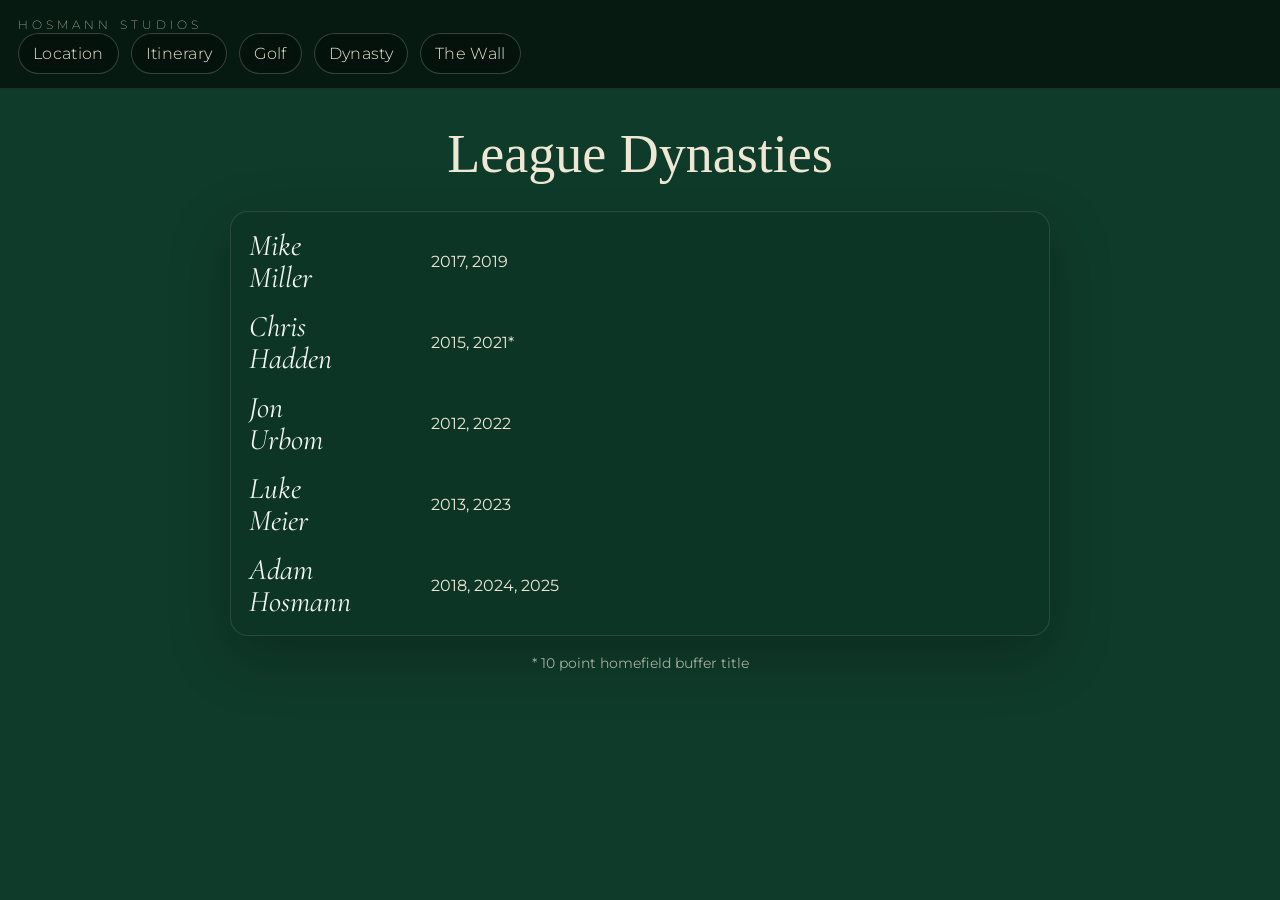
==== commit ca3ae840: "Update dynasty.html" ====
--- a/docs/dynasty.html
+++ b/docs/dynasty.html
@@ -27,7 +27,7 @@
   </header>
 
   <main class="content dynasty">
-    <h1 class="page-title">Past Champions</h1>
+    <h1 class="page-title">League Dynasties</h1>
 
     <div class="dynasty-table" role="table" aria-label="Dynasty Champions">
       <div class="dynasty-row" role="row">
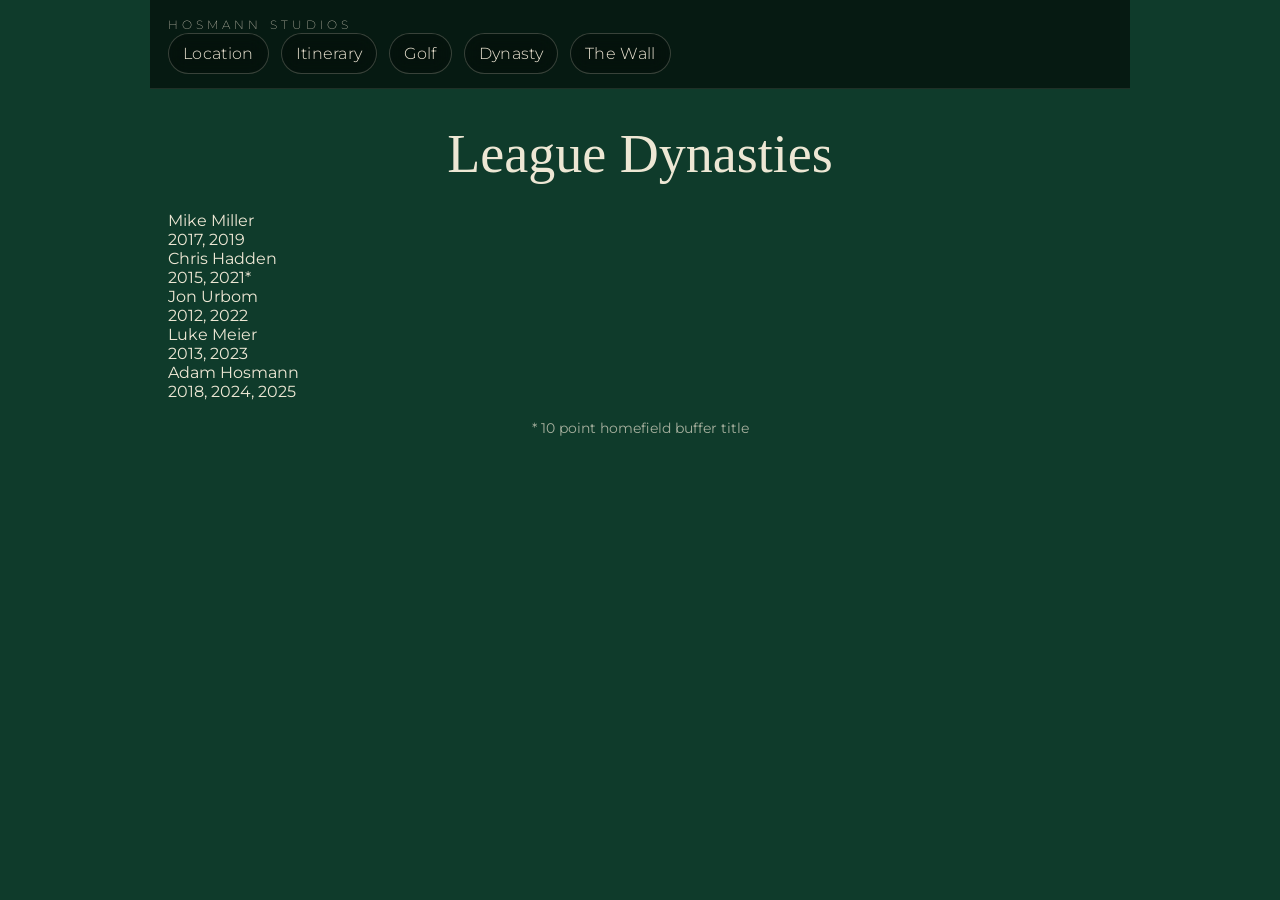
==== commit b04e899b: "Update dynasty.html" ====
--- a/docs/dynasty.html
+++ b/docs/dynasty.html
@@ -8,10 +8,11 @@
   <link rel="preconnect" href="https://fonts.googleapis.com">
   <link rel="preconnect" href="https://fonts.gstatic.com" crossorigin>
   <link rel="stylesheet" href="https://fonts.googleapis.com/css2?family=IM+Fell+English+SC&family=Montserrat:wght@200;300;400;600&family=Cormorant+Garamond:ital,wght@0,400;0,600;1,400;1,600&display=swap">
+
   <link rel="stylesheet" href="styles.css?v=15">
 </head>
 
-<body class="page">
+<body class="page dynasty">
   <header class="topbar">
     <a class="brand" href="index.html">Hosmann Studios</a>
 
@@ -26,35 +27,47 @@
     </div>
   </header>
 
-  <main class="content dynasty">
+  <main class="content">
     <h1 class="page-title">League Dynasties</h1>
 
-    <div class="dynasty-table" role="table" aria-label="Dynasty Champions">
-      <div class="dynasty-row" role="row">
-        <div class="dynasty-name" role="cell">Mike Miller</div>
-        <div class="dynasty-years" role="cell">2017, 2019</div>
+    <section class="dynasty-panel" aria-label="League Dynasties">
+      <div class="dynasty-list">
+
+        <div class="dynasty-item">
+          <div class="dynasty-person">Mike Miller</div>
+          <div class="dynasty-years">2017, 2019</div>
+        </div>
+
+        <div class="dynasty-divider" aria-hidden="true"></div>
+
+        <div class="dynasty-item">
+          <div class="dynasty-person">Chris Hadden</div>
+          <div class="dynasty-years">2015, 2021*</div>
+        </div>
+
+        <div class="dynasty-divider" aria-hidden="true"></div>
+
+        <div class="dynasty-item">
+          <div class="dynasty-person">Jon Urbom</div>
+          <div class="dynasty-years">2012, 2022</div>
+        </div>
+
+        <div class="dynasty-divider" aria-hidden="true"></div>
+
+        <div class="dynasty-item">
+          <div class="dynasty-person">Luke Meier</div>
+          <div class="dynasty-years">2013, 2023</div>
+        </div>
+
+        <div class="dynasty-divider" aria-hidden="true"></div>
+
+        <div class="dynasty-item">
+          <div class="dynasty-person">Adam Hosmann</div>
+          <div class="dynasty-years">2018, 2024, 2025</div>
+        </div>
+
       </div>
-
-      <div class="dynasty-row" role="row">
-        <div class="dynasty-name" role="cell">Chris Hadden</div>
-        <div class="dynasty-years" role="cell">2015, 2021*</div>
-      </div>
-
-      <div class="dynasty-row" role="row">
-        <div class="dynasty-name" role="cell">Jon Urbom</div>
-        <div class="dynasty-years" role="cell">2012, 2022</div>
-      </div>
-
-      <div class="dynasty-row" role="row">
-        <div class="dynasty-name" role="cell">Luke Meier</div>
-        <div class="dynasty-years" role="cell">2013, 2023</div>
-      </div>
-
-      <div class="dynasty-row" role="row">
-        <div class="dynasty-name" role="cell">Adam Hosmann</div>
-        <div class="dynasty-years" role="cell">2018, 2024, 2025</div>
-      </div>
-    </div>
+    </section>
 
     <p class="dynasty-footnote">* 10 point homefield buffer title</p>
   </main>
